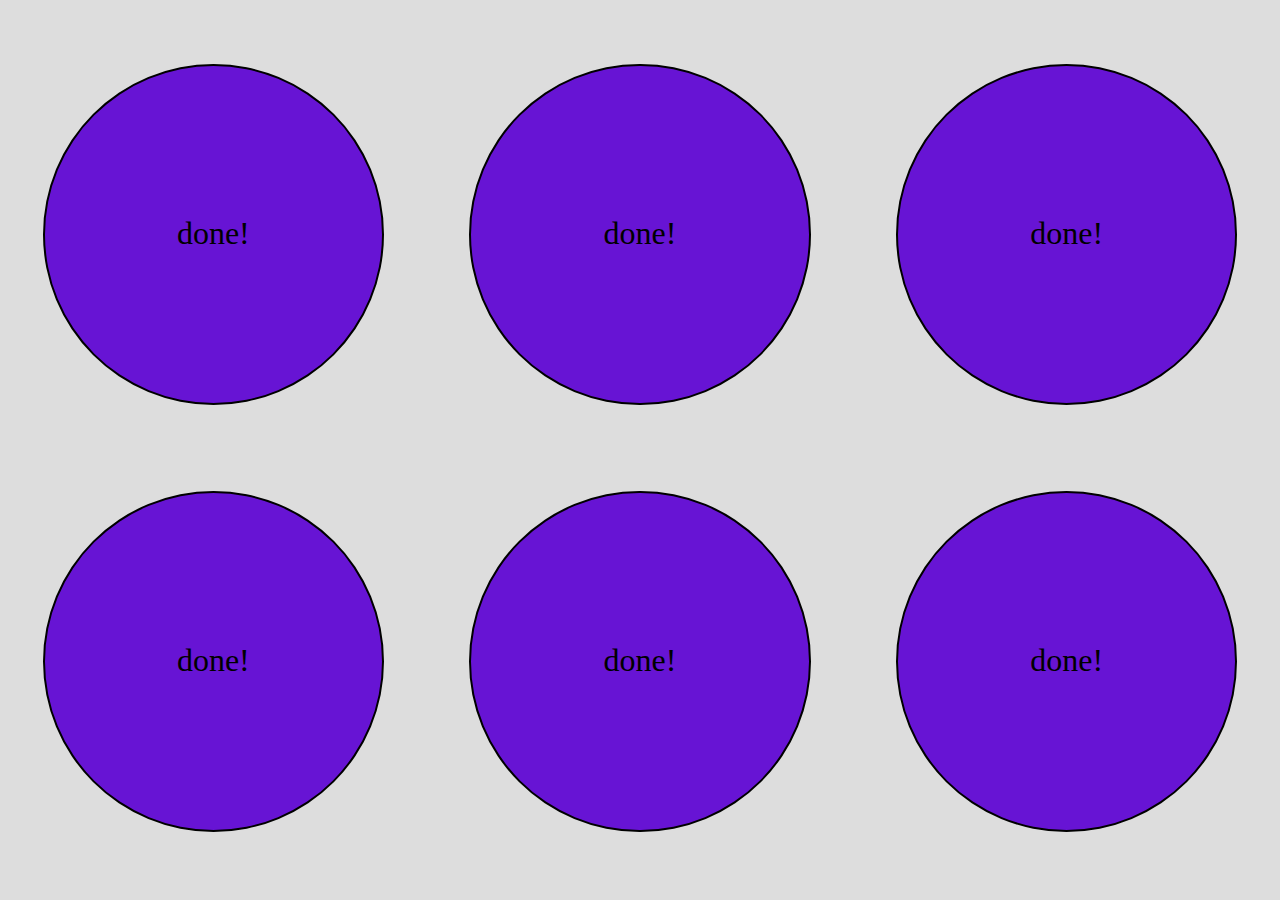
==== index.html @ 30cc11b6 "css challenge 3 circle not perfect" ====
<!DOCTYPE html>
<html>

<head>
    <link rel="stylesheet" type="text/css" href="style.css">
    <meta name ="viewport" content="width = device-width">
</head>

<body>
    <h1></h1>

    <section class="upperPart">
        <div class="column">
            <div class="innerColumn">
                <div class="circle">
                        <p>done!</p>
                </div>
            </div>
        </div>
        <div class="column">
            <div class="innerColumn">
                <div class="circle">
                        <p>done!</p>
                </div>
            </div>
        </div>
        <div class="column">
            <div class="innerColumn">
                <div class="circle">
                        <p>done!</p>
                </div>
            </div>
        </div>
        <div class="column">
            <div class="innerColumn">
                <div class="circle">
                        <p>done!</p>
                </div>
            </div>
        </div>
        <div class="column">
            <div class="innerColumn">
                <div class="circle">
                        <p>done!</p>
                </div>
            </div>
        </div>
        <div class="column">
            <div class="innerColumn">
                <div class="circle">
                        <p>done!</p>
                </div>
            </div>
        </div>

    </section>



</body>

</html>
---- style.css ----
*{
  -webkit-box-sizing: border-box;
 }

h1 {

    color: green;
}
body {
    margin: 0;
    background-color: #ddd;
  }

.circle {
    border: 2px solid black;
    background-color: rgb(103, 20, 212);
    width: 100%;
    height: 26.6666vw;
    border-radius: 50%;      
}



.column {
    float: left;
    width: 33.3333333%;
  }

.innerColumn{
      padding: 10%
  }

  p {
    position: relative;
    display: flex;
    float: left;
    top: 40%;
    left: 50%;
    transform: translate(-50%, -50%);
    font-size: 200%;
    }

    @media (max-width: 700px) {
        .column {
          width: 100%;
        } 
        .circle{
          width: 100%;
          height: 75vw;

        }      
        
      }
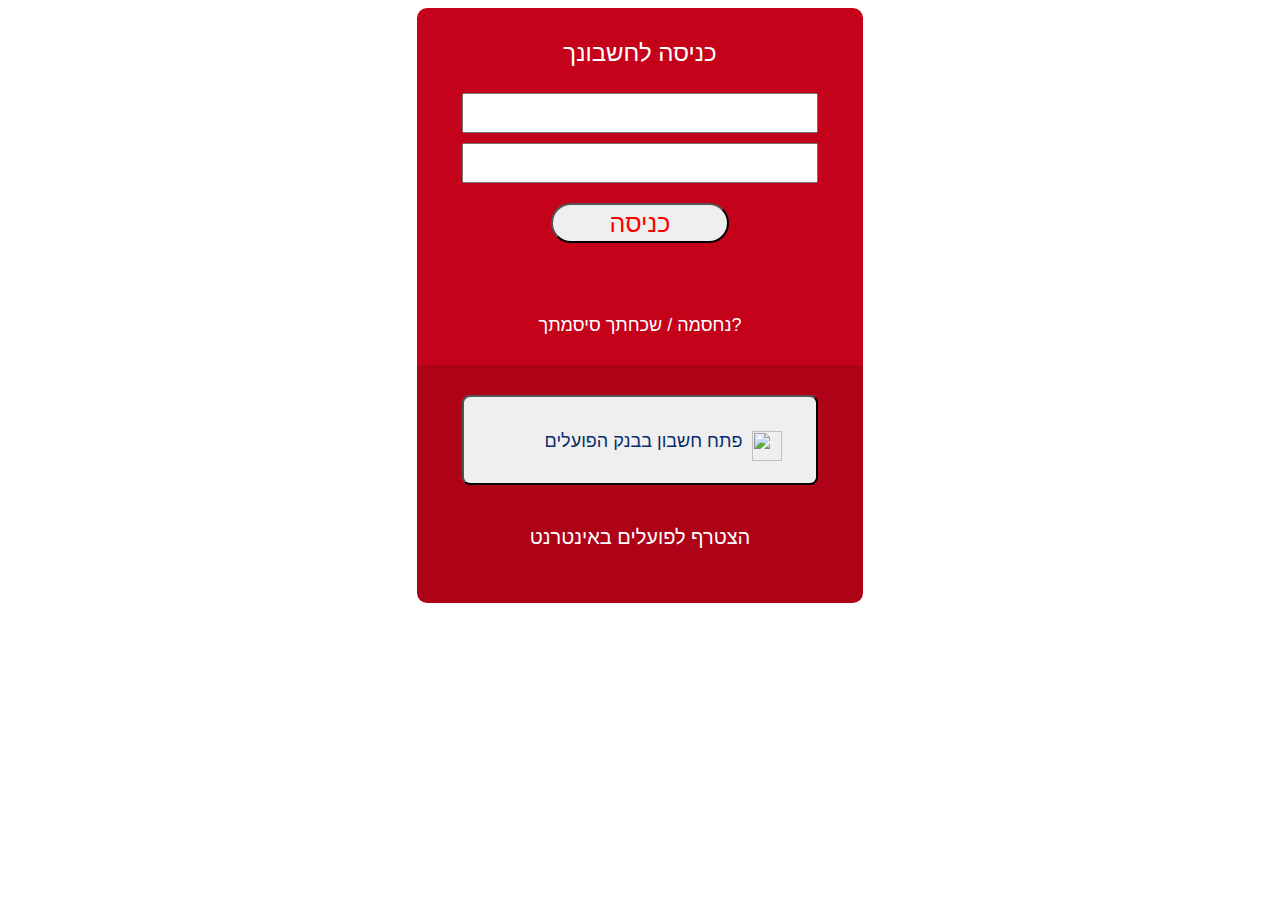
==== commit 7afb0a4d: "apoalim challenge" ====
--- a/index.html
+++ b/index.html
@@ -2,58 +2,61 @@
 <html>
 
 <head>
-    <link rel="stylesheet" type="text/css" href="style.css">
-    <meta name ="viewport" content="width = device-width">
+    <meta charset="utf-8" />
+    <meta http-equiv="X-UA-Compatible" content="IE=edge">
+    <title>Page Title</title>
+    <meta name="viewport" content="width=device-width, initial-scale=1">
+    <link rel="stylesheet" type="text/css" media="screen" href="style.css" />
+
+    <!-- <script src="main.js"></script> -->
 </head>
 
 <body>
-    <h1></h1>
+    <!--
+ill need to make a red box, rounded edges. 500 px.  trying to devide into 2 different boxes, or one, just dividing the color.
+   -->
 
-    <section class="upperPart">
-        <div class="column">
-            <div class="innerColumn">
-                <div class="circle">
-                        <p>done!</p>
+
+    <div class="top">
+        <h1>כניסה לחשבונך</h1>
+
+        <form>
+            <div class="theInput">
+                <input type="text"></input>
+                <input type="text"></input>
+                <div class="enterBotton">
+                    <button type button class="enter">
+                        <p> כניסה</p>
+                    </button>
                 </div>
             </div>
-        </div>
-        <div class="column">
-            <div class="innerColumn">
-                <div class="circle">
-                        <p>done!</p>
+        </form>
+
+        <h2>
+            נחסמה / שכחתך סיסמתך?
+        </h2>
+    </div>
+
+
+
+
+    <div class="buttom">
+        <div class="openAccount">
+            <button class="btn btn-default" type="button">
+                <div class="buttonDivText">
+                    <span class="spanBtn">פתח חשבון בבנק הפועלים</span>
                 </div>
+                <div class="buttonDivLogo">
+                    <img src="https://image.ibb.co/nK3YwG/logo.png" class="logo" />
+                </div>
+            </button>
+            <div class="joinPoalimLink">
+                <a href="#" class="joinPoalim" title="הצטרף לפועלים באינטרנט">הצטרף לפועלים באינטרנט</a>
             </div>
         </div>
-        <div class="column">
-            <div class="innerColumn">
-                <div class="circle">
-                        <p>done!</p>
-                </div>
-            </div>
-        </div>
-        <div class="column">
-            <div class="innerColumn">
-                <div class="circle">
-                        <p>done!</p>
-                </div>
-            </div>
-        </div>
-        <div class="column">
-            <div class="innerColumn">
-                <div class="circle">
-                        <p>done!</p>
-                </div>
-            </div>
-        </div>
-        <div class="column">
-            <div class="innerColumn">
-                <div class="circle">
-                        <p>done!</p>
-                </div>
-            </div>
-        </div>
+    </div>
 
-    </section>
+    </div>
 
 
 
--- a/style.css
+++ b/style.css
@@ -1,53 +1,135 @@
+
 *{
-  -webkit-box-sizing: border-box;
- }
-
-h1 {
-
-    color: green;
-}
-body {
-    margin: 0;
-    background-color: #ddd;
-  }
-
-.circle {
-    border: 2px solid black;
-    background-color: rgb(103, 20, 212);
-    width: 100%;
-    height: 26.6666vw;
-    border-radius: 50%;      
+    -webkit-box-sizing: border-box;
 }
 
 
+.top {
+    background-color:#c40219;
+    width: 446px;
+    height: 357px;
+    margin: auto;
+    border-radius: 10px 10px 0px 0px;
+    padding-top: 20px;
+    
+    
+}
 
-.column {
+.buttom {
+    background-color:#ae0217;
+    width: 446px;
+    height: 238px;
+    margin: auto;
+    padding-bottom: 20px;
+    border-radius: 0px 0px 10px 10px;
+    
+}
+
+h1{
+color: #fff;
+font-family: Arial;
+font-size: 24px;
+line-height: 20px;
+font-weight: normal;
+text-align: center;
+margin-top: 15px;
+margin-bottom:30px;
+}
+
+.joinPoalimLink{
+    position: relative;
+    text-align:center;
+    display:block;
+    margin-top: 40px;
+
+}
+
+.theInput{
+    width:80%;
+    margin:auto;
+    
+
+}
+
+input{
+    display:block;
+    width:100%;
+    height:40px;
+    margin-bottom: 10px;
+
+}
+
+.joinPoalim{
+    color: #ffffff;
+    font-family: Arial;
+    font-size: 20px;
+    text-decoration-line: none;
+}
+
+.openAccount{
+    text-align: center;
+    
+}
+
+.btn{
+    margin-top:30px;
+    padding-top: 15px;
+    width:80%;
+    height:90px;
+    border-radius: 8px;
+}
+
+.logo{
+    width:30px;
+    height: 30px;
+}
+
+.buttonDivText{
     float: left;
-    width: 33.3333333%;
-  }
+    padding-left:75px;
+    
+}
 
-.innerColumn{
-      padding: 10%
-  }
+.buttonDivLogo{
+    float: left;
+    padding-left:10px;
+    
+}
 
-  p {
-    position: relative;
-    display: flex;
-    float: left;
-    top: 40%;
-    left: 50%;
-    transform: translate(-50%, -50%);
-    font-size: 200%;
-    }
+.spanBtn{
+    font-size: 18px;
+    color:#062e6d;
+    font-family: Arial;
+}
 
-    @media (max-width: 700px) {
-        .column {
-          width: 100%;
-        } 
-        .circle{
-          width: 100%;
-          height: 75vw;
+.enterBotton{
+    margin:auto;
+    width: 50%;
+    margin-top:20px;
+}
 
-        }      
-        
-      }+.enter {
+    width:100%;
+    height:40px;
+    border-radius: 30px;
+    margin:auto;
+}
+
+p{
+    margin: auto;
+    font-size: 25px;
+    color: red;
+    font-family: Arial;
+}
+
+h2{
+    color: #fff;
+font-family: Arial;
+font-size: 18px;
+line-height: 20px;
+font-weight: normal;
+text-align: center;
+margin-top: 72px;
+
+
+}